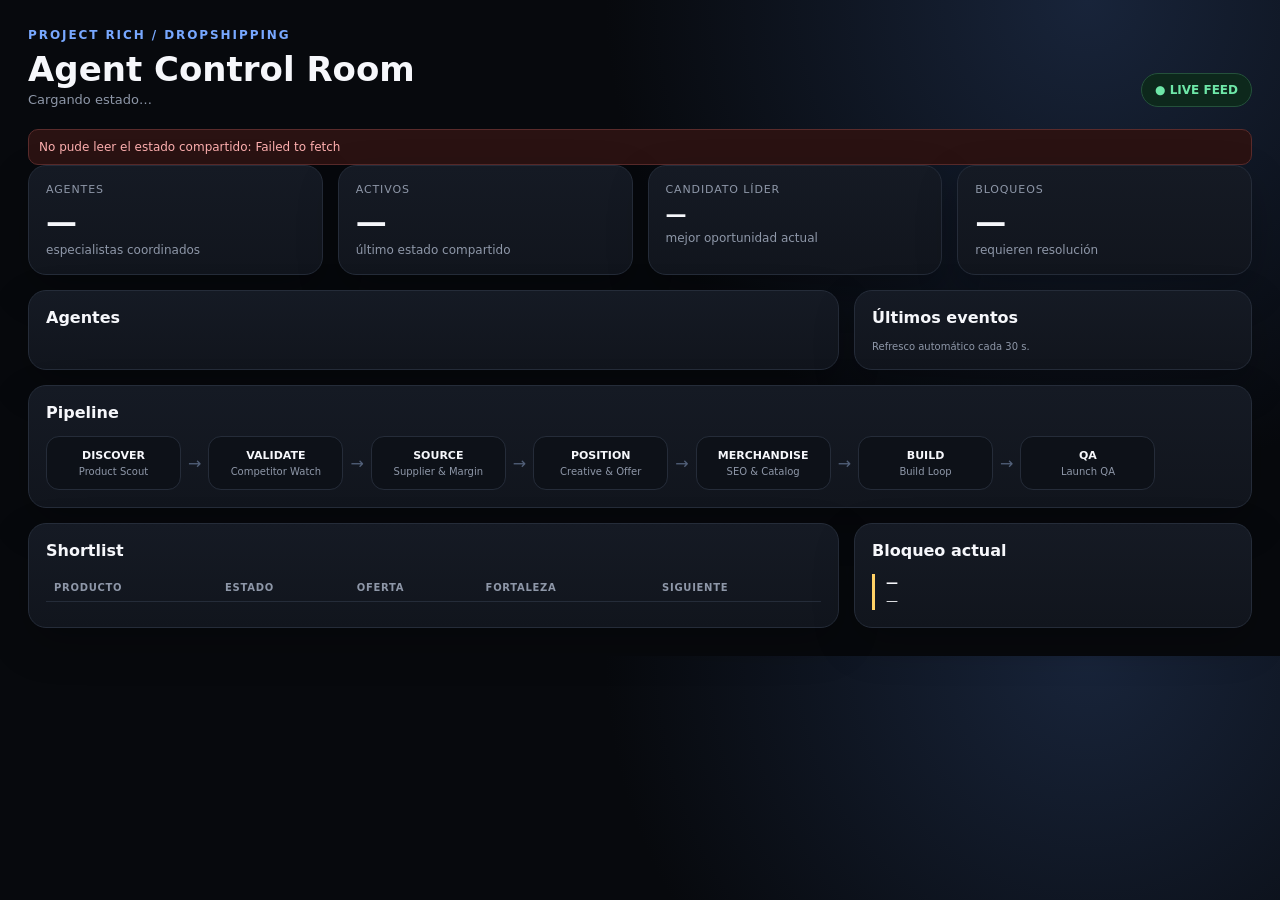
==== control-room/index.html @ 06566bf1 "Add live agent control room UI" ====
<!doctype html>
<html lang="es">
<head>
<meta charset="utf-8"/><meta name="viewport" content="width=device-width,initial-scale=1"/>
<title>Project Rich — Agent Control Room</title>
<style>
:root{--bg:#07090d;--panel:#11151d;--panel2:#151a24;--line:#252c39;--text:#f6f7fb;--muted:#8e97a8;--green:#6ee7a8;--amber:#ffd166;--blue:#78a8ff;--red:#ff7a7a}
*{box-sizing:border-box}body{margin:0;background:radial-gradient(circle at 85% 0,#18243a 0,#07090d 38%);color:var(--text);font-family:Inter,ui-sans-serif,system-ui,-apple-system,BlinkMacSystemFont,"Segoe UI",sans-serif}.wrap{max-width:1500px;margin:auto;padding:28px}.top{display:flex;justify-content:space-between;align-items:end;gap:16px;margin-bottom:22px}.eyebrow{font-size:12px;letter-spacing:.16em;text-transform:uppercase;color:var(--blue);font-weight:800}h1{font-size:34px;margin:7px 0 3px}.sub{font-size:13px;color:var(--muted)}.live{border:1px solid #24513b;background:#0d281c;color:var(--green);padding:9px 13px;border-radius:999px;font-size:12px;font-weight:800;white-space:nowrap}.grid{display:grid;grid-template-columns:repeat(12,1fr);gap:15px}.card{background:linear-gradient(180deg,var(--panel2),var(--panel));border:1px solid var(--line);border-radius:18px;padding:17px;box-shadow:0 16px 42px rgba(0,0,0,.23)}.kpi{grid-column:span 3}.wide{grid-column:span 8}.side{grid-column:span 4}.full{grid-column:1/-1}.label{font-size:11px;color:var(--muted);text-transform:uppercase;letter-spacing:.08em}.value{font-size:31px;font-weight:850;margin-top:7px}.note{font-size:12px;color:var(--muted);margin-top:4px}.title{font-size:16px;font-weight:850;margin:0 0 14px}.agents{display:grid;grid-template-columns:repeat(2,minmax(0,1fr));gap:11px}.agent{background:#0d1118;border:1px solid var(--line);border-radius:14px;padding:13px}.agent-top{display:flex;justify-content:space-between;gap:8px}.name{font-weight:800;font-size:14px}.role{font-size:11px;color:var(--muted);margin-top:3px}.state{padding:5px 8px;border-radius:999px;font-size:10px;font-weight:850;height:max-content}.active{background:#112a20;color:var(--green)}.waiting{background:#2b2412;color:var(--amber)}.scheduled{background:#17233a;color:var(--blue)}.bar{height:6px;background:#202633;border-radius:99px;overflow:hidden;margin:12px 0 8px}.fill{height:100%;background:linear-gradient(90deg,var(--blue),var(--green));border-radius:99px}.meta{display:flex;justify-content:space-between;gap:10px;font-size:10px;color:var(--muted)}.pipeline{display:flex;align-items:center;gap:7px;overflow-x:auto}.node{min-width:135px;text-align:center;padding:12px 10px;border:1px solid var(--line);border-radius:13px;background:#0d1118}.node b{display:block;font-size:11px}.node span{display:block;font-size:10px;color:var(--muted);margin-top:4px}.arrow{color:#526079}.table{width:100%;border-collapse:collapse;font-size:12px}.table th{text-align:left;color:var(--muted);font-size:10px;text-transform:uppercase;letter-spacing:.07em;border-bottom:1px solid var(--line);padding:8px}.table td{padding:10px 8px;border-bottom:1px solid #1d2330}.pill{display:inline-block;padding:4px 7px;border-radius:999px;font-size:9px;font-weight:850}.leader{background:#142c21;color:var(--green)}.watch{background:#2e2613;color:var(--amber)}.reserve{background:#1b2438;color:var(--blue)}.event{display:flex;gap:10px;padding:10px 0;border-bottom:1px solid #1d2330}.dot{width:8px;height:8px;border-radius:50%;background:var(--green);margin-top:6px;box-shadow:0 0 16px var(--green)}.event b{font-size:12px}.event p{font-size:11px;color:var(--muted);line-height:1.45;margin:3px 0 0}.blocker{border-left:3px solid var(--amber);padding-left:11px;font-size:12px;line-height:1.5}.footer{font-size:10px;color:var(--muted);margin-top:14px}.error{display:none;margin-top:12px;padding:10px;border:1px solid #5a2b2b;background:#2a1212;border-radius:10px;color:#ffb0b0;font-size:12px}
@media(max-width:900px){.kpi,.wide,.side{grid-column:1/-1}.agents{grid-template-columns:1fr}.top{align-items:flex-start;flex-direction:column}}
</style>
</head>
<body><div class="wrap">
<div class="top"><div><div class="eyebrow">Project Rich / Dropshipping</div><h1>Agent Control Room</h1><div class="sub" id="updated">Cargando estado…</div></div><div class="live">● LIVE FEED</div></div>
<div id="err" class="error"></div>
<div class="grid">
<div class="card kpi"><div class="label">Agentes</div><div class="value" id="agentCount">—</div><div class="note">especialistas coordinados</div></div>
<div class="card kpi"><div class="label">Activos</div><div class="value" id="activeCount">—</div><div class="note">último estado compartido</div></div>
<div class="card kpi"><div class="label">Candidato líder</div><div class="value" id="leader" style="font-size:21px">—</div><div class="note">mejor oportunidad actual</div></div>
<div class="card kpi"><div class="label">Bloqueos</div><div class="value" id="blockers">—</div><div class="note">requieren resolución</div></div>
<div class="card wide"><h2 class="title">Agentes</h2><div id="agents" class="agents"></div></div>
<div class="card side"><h2 class="title">Últimos eventos</h2><div id="events"></div><div class="footer">Refresco automático cada 30 s.</div></div>
<div class="card full"><h2 class="title">Pipeline</h2><div class="pipeline">
<div class="node"><b>DISCOVER</b><span>Product Scout</span></div><div class="arrow">→</div>
<div class="node"><b>VALIDATE</b><span>Competitor Watch</span></div><div class="arrow">→</div>
<div class="node"><b>SOURCE</b><span>Supplier & Margin</span></div><div class="arrow">→</div>
<div class="node"><b>POSITION</b><span>Creative & Offer</span></div><div class="arrow">→</div>
<div class="node"><b>MERCHANDISE</b><span>SEO & Catalog</span></div><div class="arrow">→</div>
<div class="node"><b>BUILD</b><span>Build Loop</span></div><div class="arrow">→</div>
<div class="node"><b>QA</b><span>Launch QA</span></div></div></div>
<div class="card wide"><h2 class="title">Shortlist</h2><table class="table"><thead><tr><th>Producto</th><th>Estado</th><th>Oferta</th><th>Fortaleza</th><th>Siguiente</th></tr></thead><tbody id="shortlist"></tbody></table></div>
<div class="card side"><h2 class="title">Bloqueo actual</h2><div class="blocker"><b id="blockTitle">—</b><br/><span id="blockDetail">—</span></div></div>
</div></div>
<script>
const STATE_URL='https://raw.githubusercontent.com/jackieb8877/Metertruth-SaaS/project-rich-control-room/control-room/state.json';
function esc(s){return String(s??'').replace(/[&<>"']/g,c=>({'&':'&amp;','<':'&lt;','>':'&gt;','"':'&quot;',"'":'&#39;'}[c]))}
function timeAgo(iso){if(!iso)return 'sin ejecución';const d=new Date(iso),m=Math.max(0,Math.floor((Date.now()-d)/60000));if(m<1)return 'ahora';if(m<60)return m+' min';const h=Math.floor(m/60);if(h<24)return h+' h';return Math.floor(h/24)+' d'}
function cls(s){return ['active','waiting','scheduled'].includes(s)?s:'waiting'}
async function load(){
 try{
  const r=await fetch(STATE_URL+'?t='+Date.now(),{cache:'no-store'}); if(!r.ok)throw new Error('HTTP '+r.status); const d=await r.json();
  document.getElementById('err').style.display='none';
  document.getElementById('updated').textContent='Estado actualizado: '+new Date(d.updated_at).toLocaleString('es-ES',{timeZone:'Atlantic/Canary'});
  document.getElementById('agentCount').textContent=d.agents.length;
  document.getElementById('activeCount').textContent=d.agents.filter(a=>a.status==='active').length;
  const lead=d.shortlist.find(x=>x.status==='LEADER');document.getElementById('leader').textContent=lead?lead.name:'—';
  document.getElementById('blockers').textContent=d.agents.filter(a=>a.blocker).length;
  document.getElementById('agents').innerHTML=d.agents.map(a=>'<div class="agent"><div class="agent-top"><div><div class="name">'+esc(a.name)+'</div><div class="role">'+esc(a.focus)+'</div></div><div class="state '+cls(a.status)+'">'+esc(a.status.toUpperCase())+'</div></div><div class="bar"><div class="fill" style="width:'+Math.min(100,Math.max(0,a.progress||0))+'%"></div></div><div class="meta"><span>'+esc(a.cadence)+'</span><span>'+esc(timeAgo(a.last_run))+'</span></div><div class="role" style="margin-top:8px">'+esc(a.summary)+'</div></div>').join('');
  document.getElementById('events').innerHTML=d.events.map(e=>'<div class="event"><div class="dot"></div><div><b>'+esc(e.title)+'</b><p>'+esc(e.agent)+' · '+esc(timeAgo(e.time))+'<br>'+esc(e.detail)+'</p></div></div>').join('');
  document.getElementById('shortlist').innerHTML=d.shortlist.map(x=>'<tr><td><b>'+esc(x.name)+'</b></td><td><span class="pill '+(x.status==='LEADER'?'leader':x.status==='WATCH'?'watch':'reserve')+'">'+esc(x.status)+'</span></td><td>'+esc(x.offer)+'</td><td>'+esc(x.strength)+'</td><td>'+esc(x.next)+'</td></tr>').join('');
  document.getElementById('blockTitle').textContent=d.blocker?.title||'Sin bloqueo';
  document.getElementById('blockDetail').textContent=d.blocker?.detail||'—';
 }catch(e){const el=document.getElementById('err');el.style.display='block';el.textContent='No pude leer el estado compartido: '+e.message}
}
load();setInterval(load,30000);
</script></body></html>
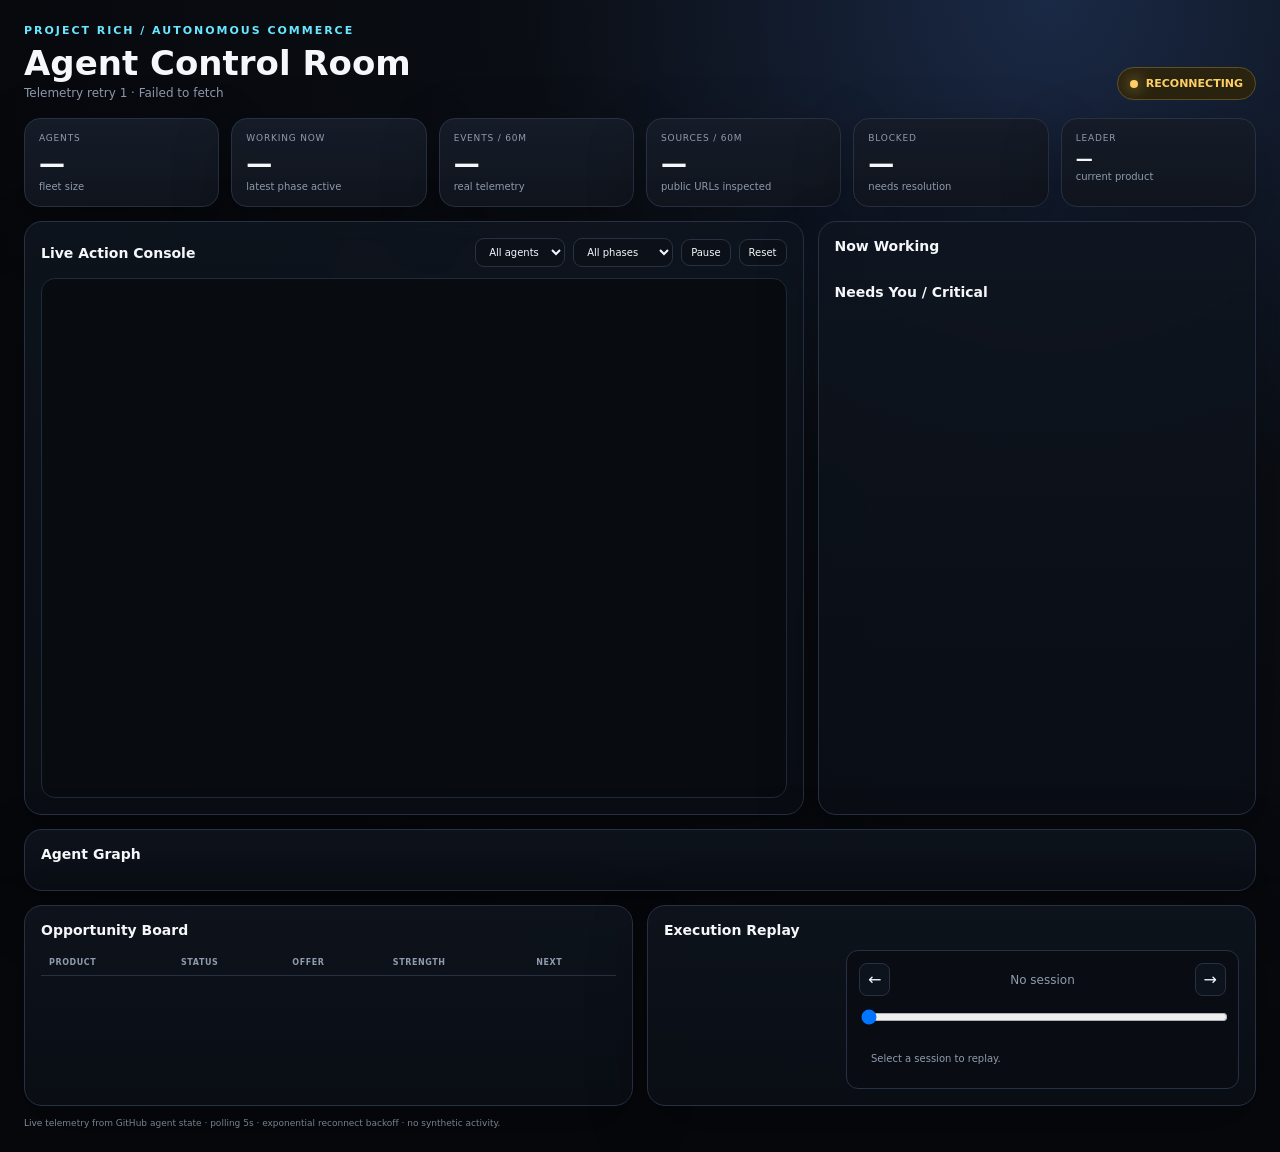
==== commit a219eca6: "Ship live observability dashboard with action console graph and replay" ====
--- a/control-room/index.html
+++ b/control-room/index.html
@@ -1,55 +1,177 @@
 <!doctype html>
 <html lang="es">
 <head>
-<meta charset="utf-8"/><meta name="viewport" content="width=device-width,initial-scale=1"/>
-<title>Project Rich — Agent Control Room</title>
+<meta charset="utf-8"/>
+<meta name="viewport" content="width=device-width,initial-scale=1"/>
+<title>Project Rich — Live Agent Control Room</title>
 <style>
-:root{--bg:#07090d;--panel:#11151d;--panel2:#151a24;--line:#252c39;--text:#f6f7fb;--muted:#8e97a8;--green:#6ee7a8;--amber:#ffd166;--blue:#78a8ff;--red:#ff7a7a}
-*{box-sizing:border-box}body{margin:0;background:radial-gradient(circle at 85% 0,#18243a 0,#07090d 38%);color:var(--text);font-family:Inter,ui-sans-serif,system-ui,-apple-system,BlinkMacSystemFont,"Segoe UI",sans-serif}.wrap{max-width:1500px;margin:auto;padding:28px}.top{display:flex;justify-content:space-between;align-items:end;gap:16px;margin-bottom:22px}.eyebrow{font-size:12px;letter-spacing:.16em;text-transform:uppercase;color:var(--blue);font-weight:800}h1{font-size:34px;margin:7px 0 3px}.sub{font-size:13px;color:var(--muted)}.live{border:1px solid #24513b;background:#0d281c;color:var(--green);padding:9px 13px;border-radius:999px;font-size:12px;font-weight:800;white-space:nowrap}.grid{display:grid;grid-template-columns:repeat(12,1fr);gap:15px}.card{background:linear-gradient(180deg,var(--panel2),var(--panel));border:1px solid var(--line);border-radius:18px;padding:17px;box-shadow:0 16px 42px rgba(0,0,0,.23)}.kpi{grid-column:span 3}.wide{grid-column:span 8}.side{grid-column:span 4}.full{grid-column:1/-1}.label{font-size:11px;color:var(--muted);text-transform:uppercase;letter-spacing:.08em}.value{font-size:31px;font-weight:850;margin-top:7px}.note{font-size:12px;color:var(--muted);margin-top:4px}.title{font-size:16px;font-weight:850;margin:0 0 14px}.agents{display:grid;grid-template-columns:repeat(2,minmax(0,1fr));gap:11px}.agent{background:#0d1118;border:1px solid var(--line);border-radius:14px;padding:13px}.agent-top{display:flex;justify-content:space-between;gap:8px}.name{font-weight:800;font-size:14px}.role{font-size:11px;color:var(--muted);margin-top:3px}.state{padding:5px 8px;border-radius:999px;font-size:10px;font-weight:850;height:max-content}.active{background:#112a20;color:var(--green)}.waiting{background:#2b2412;color:var(--amber)}.scheduled{background:#17233a;color:var(--blue)}.bar{height:6px;background:#202633;border-radius:99px;overflow:hidden;margin:12px 0 8px}.fill{height:100%;background:linear-gradient(90deg,var(--blue),var(--green));border-radius:99px}.meta{display:flex;justify-content:space-between;gap:10px;font-size:10px;color:var(--muted)}.pipeline{display:flex;align-items:center;gap:7px;overflow-x:auto}.node{min-width:135px;text-align:center;padding:12px 10px;border:1px solid var(--line);border-radius:13px;background:#0d1118}.node b{display:block;font-size:11px}.node span{display:block;font-size:10px;color:var(--muted);margin-top:4px}.arrow{color:#526079}.table{width:100%;border-collapse:collapse;font-size:12px}.table th{text-align:left;color:var(--muted);font-size:10px;text-transform:uppercase;letter-spacing:.07em;border-bottom:1px solid var(--line);padding:8px}.table td{padding:10px 8px;border-bottom:1px solid #1d2330}.pill{display:inline-block;padding:4px 7px;border-radius:999px;font-size:9px;font-weight:850}.leader{background:#142c21;color:var(--green)}.watch{background:#2e2613;color:var(--amber)}.reserve{background:#1b2438;color:var(--blue)}.event{display:flex;gap:10px;padding:10px 0;border-bottom:1px solid #1d2330}.dot{width:8px;height:8px;border-radius:50%;background:var(--green);margin-top:6px;box-shadow:0 0 16px var(--green)}.event b{font-size:12px}.event p{font-size:11px;color:var(--muted);line-height:1.45;margin:3px 0 0}.blocker{border-left:3px solid var(--amber);padding-left:11px;font-size:12px;line-height:1.5}.footer{font-size:10px;color:var(--muted);margin-top:14px}.error{display:none;margin-top:12px;padding:10px;border:1px solid #5a2b2b;background:#2a1212;border-radius:10px;color:#ffb0b0;font-size:12px}
-@media(max-width:900px){.kpi,.wide,.side{grid-column:1/-1}.agents{grid-template-columns:1fr}.top{align-items:flex-start;flex-direction:column}}
+:root{
+ --bg:#07090d;--panel:#10151e;--panel2:#151b27;--line:#283144;--text:#f5f7fb;--muted:#8f9bad;
+ --green:#70e3a6;--amber:#ffd166;--blue:#79a9ff;--red:#ff7d7d;--vio:#b18cff;--cyan:#69e7ff;
+ --glass:rgba(15,21,31,.86);--shadow:0 20px 60px rgba(0,0,0,.32)
+}
+*{box-sizing:border-box}html{scroll-behavior:smooth}body{margin:0;color:var(--text);font-family:Inter,ui-sans-serif,system-ui,-apple-system,BlinkMacSystemFont,"Segoe UI",sans-serif;background:
+ radial-gradient(circle at 82% 0,#1a2945 0,#0a0d13 34%,#06080c 72%);min-height:100vh}
+a{color:var(--blue);text-decoration:none}button,select{font:inherit}
+.wrap{max-width:1680px;margin:auto;padding:24px}.top{display:flex;justify-content:space-between;align-items:flex-end;gap:18px;margin-bottom:18px}
+.ey{font-size:11px;letter-spacing:.18em;text-transform:uppercase;color:var(--cyan);font-weight:900}.top h1{font-size:34px;margin:6px 0 3px}.sub{font-size:12px;color:var(--muted)}
+.conn{display:flex;align-items:center;gap:8px;padding:9px 12px;border:1px solid #29543f;border-radius:999px;background:#102a20;color:var(--green);font-size:11px;font-weight:900;white-space:nowrap}
+.conn.degraded{border-color:#604f24;background:#2a230f;color:var(--amber)}.conn.error{border-color:#623131;background:#2a1212;color:var(--red)}
+.pulse{width:8px;height:8px;border-radius:50%;background:currentColor;box-shadow:0 0 15px currentColor;animation:pulse 1.5s infinite}@keyframes pulse{50%{opacity:.35;box-shadow:none}}
+.metrics{display:grid;grid-template-columns:repeat(6,1fr);gap:12px;margin-bottom:14px}.metric{background:linear-gradient(180deg,var(--panel2),var(--panel));border:1px solid var(--line);border-radius:16px;padding:14px;box-shadow:var(--shadow)}
+.mlabel{font-size:9px;color:var(--muted);text-transform:uppercase;letter-spacing:.09em}.mval{font-size:26px;font-weight:900;margin-top:6px}.mnote{font-size:10px;color:var(--muted);margin-top:2px}
+.layout{display:grid;grid-template-columns:1.6fr .9fr;gap:14px}.card{background:linear-gradient(180deg,var(--glass),rgba(10,14,21,.94));backdrop-filter:blur(9px);border:1px solid var(--line);border-radius:18px;padding:16px;box-shadow:var(--shadow)}
+.card h2{font-size:14px;margin:0 0 12px}.toolbar{display:flex;flex-wrap:wrap;gap:8px;align-items:center;margin-bottom:11px}.toolbar select,.toolbar button{background:#0c1119;color:var(--text);border:1px solid var(--line);border-radius:9px;padding:7px 9px;font-size:10px}.toolbar button{cursor:pointer}.toolbar button:hover{border-color:#40506b}
+.console{height:520px;overflow:auto;border:1px solid #202a39;border-radius:14px;background:#080b10;padding:8px}.console::-webkit-scrollbar{width:8px}.console::-webkit-scrollbar-thumb{background:#293449;border-radius:20px}
+.event{display:grid;grid-template-columns:66px 120px 92px 1fr;gap:8px;padding:9px;border-bottom:1px solid #171f2b;align-items:flex-start}.event:hover{background:#0d131d}.time{font:10px ui-monospace,SFMono-Regular,Menlo,monospace;color:#728098}.agent{font-size:10px;font-weight:900}.phase{display:inline-block;font-size:8px;font-weight:900;letter-spacing:.07em;padding:4px 6px;border-radius:999px;text-align:center}.phase.start,.phase.action{background:#13253e;color:var(--blue)}.phase.observation{background:#102c28;color:#7ce7ca}.phase.decision{background:#2c2411;color:var(--amber)}.phase.artifact{background:#231a35;color:var(--vio)}.phase.blocked,.phase.error{background:#351616;color:var(--red)}.phase.done{background:#10291e;color:var(--green)}
+.etitle{font-size:11px;font-weight:850}.edetail{font-size:10px;color:var(--muted);line-height:1.4;margin-top:3px}.links{margin-top:5px;display:flex;gap:9px;flex-wrap:wrap}.links a,.artifact{font-size:9px}.artifact{color:var(--vio)}
+.now{display:grid;gap:9px}.nowrow{border:1px solid var(--line);background:#0c1119;border-radius:12px;padding:11px}.nowhead{display:flex;justify-content:space-between;gap:8px}.nowname{font-size:11px;font-weight:900}.nowstate{font-size:9px;font-weight:850}.running{color:var(--green)}.idle{color:var(--muted)}.blocked{color:var(--red)}.nowtext{font-size:10px;color:#c7ceda;margin-top:5px;line-height:1.4}
+.graph{display:grid;grid-template-columns:repeat(4,1fr);gap:10px}.node{position:relative;border:1px solid var(--line);background:#0b1017;border-radius:13px;padding:11px;min-height:82px;overflow:hidden}.node.active{border-color:#2d7655;box-shadow:0 0 25px rgba(112,227,166,.08)}.node.blocked{border-color:#6a3131}.node:after{content:"";position:absolute;right:-24px;top:50%;width:36px;height:2px;background:linear-gradient(90deg,var(--blue),transparent);opacity:.35;animation:flow 1.5s linear infinite}@keyframes flow{50%{opacity:1;transform:translateX(4px)}}.node:nth-child(4n):after{display:none}.nname{font-size:10px;font-weight:900}.nmeta{font-size:9px;color:var(--muted);margin-top:4px;line-height:1.35}.dot{display:inline-block;width:6px;height:6px;border-radius:50%;margin-right:5px;background:var(--muted)}.node.active .dot{background:var(--green);box-shadow:0 0 10px var(--green)}.node.blocked .dot{background:var(--red)}
+.lower{display:grid;grid-template-columns:1fr 1fr;gap:14px;margin-top:14px}.table{width:100%;border-collapse:collapse;font-size:10px}.table th{text-align:left;font-size:8px;color:var(--muted);text-transform:uppercase;letter-spacing:.07em;padding:8px;border-bottom:1px solid var(--line)}.table td{padding:9px 8px;border-bottom:1px solid #1d2532}.tag{font-size:8px;padding:4px 6px;border-radius:999px;font-weight:900}.leader{background:#10291e;color:var(--green)}.watch{background:#2b2411;color:var(--amber)}.reserve{background:#17233b;color:var(--blue)}
+.replay{display:grid;grid-template-columns:170px 1fr;gap:12px}.sessions{max-height:330px;overflow:auto}.session{padding:9px;border:1px solid var(--line);border-radius:10px;margin-bottom:7px;cursor:pointer;background:#0b1017}.session:hover,.session.sel{border-color:#4b5d7d}.session b{font-size:10px}.session div{font-size:9px;color:var(--muted);margin-top:3px}.replaypane{border:1px solid var(--line);border-radius:12px;padding:12px;background:#090d13}.stephead{display:flex;justify-content:space-between;align-items:center}.stephead button{background:#0d131d;border:1px solid var(--line);color:var(--text);border-radius:8px;padding:6px 8px;cursor:pointer}.stepbody{margin-top:12px}.bigphase{font-size:9px;font-weight:900;color:var(--vio);letter-spacing:.1em}.steptitle{font-size:16px;font-weight:900;margin-top:5px}.stepdetail{font-size:11px;color:var(--muted);line-height:1.5;margin-top:8px}.scrub{width:100%;margin-top:13px}
+.alert{border-left:3px solid var(--amber);padding:9px 11px;background:#201b0d;border-radius:8px;font-size:10px;color:#e8dca6;line-height:1.45;margin-bottom:8px}.alert.critical{border-color:var(--red);background:#241010;color:#efb3b3}
+.foot{font-size:9px;color:var(--muted);margin-top:12px}.empty{font-size:10px;color:var(--muted);padding:12px}
+@media(max-width:1200px){.metrics{grid-template-columns:repeat(3,1fr)}.layout{grid-template-columns:1fr}.graph{grid-template-columns:repeat(3,1fr)}}@media(max-width:780px){.metrics{grid-template-columns:repeat(2,1fr)}.graph{grid-template-columns:repeat(2,1fr)}.lower{grid-template-columns:1fr}.event{grid-template-columns:55px 90px 78px 1fr}.replay{grid-template-columns:1fr}.top{align-items:flex-start;flex-direction:column}}
 </style>
 </head>
-<body><div class="wrap">
-<div class="top"><div><div class="eyebrow">Project Rich / Dropshipping</div><h1>Agent Control Room</h1><div class="sub" id="updated">Cargando estado…</div></div><div class="live">● LIVE FEED</div></div>
-<div id="err" class="error"></div>
-<div class="grid">
-<div class="card kpi"><div class="label">Agentes</div><div class="value" id="agentCount">—</div><div class="note">especialistas coordinados</div></div>
-<div class="card kpi"><div class="label">Activos</div><div class="value" id="activeCount">—</div><div class="note">último estado compartido</div></div>
-<div class="card kpi"><div class="label">Candidato líder</div><div class="value" id="leader" style="font-size:21px">—</div><div class="note">mejor oportunidad actual</div></div>
-<div class="card kpi"><div class="label">Bloqueos</div><div class="value" id="blockers">—</div><div class="note">requieren resolución</div></div>
-<div class="card wide"><h2 class="title">Agentes</h2><div id="agents" class="agents"></div></div>
-<div class="card side"><h2 class="title">Últimos eventos</h2><div id="events"></div><div class="footer">Refresco automático cada 30 s.</div></div>
-<div class="card full"><h2 class="title">Pipeline</h2><div class="pipeline">
-<div class="node"><b>DISCOVER</b><span>Product Scout</span></div><div class="arrow">→</div>
-<div class="node"><b>VALIDATE</b><span>Competitor Watch</span></div><div class="arrow">→</div>
-<div class="node"><b>SOURCE</b><span>Supplier & Margin</span></div><div class="arrow">→</div>
-<div class="node"><b>POSITION</b><span>Creative & Offer</span></div><div class="arrow">→</div>
-<div class="node"><b>MERCHANDISE</b><span>SEO & Catalog</span></div><div class="arrow">→</div>
-<div class="node"><b>BUILD</b><span>Build Loop</span></div><div class="arrow">→</div>
-<div class="node"><b>QA</b><span>Launch QA</span></div></div></div>
-<div class="card wide"><h2 class="title">Shortlist</h2><table class="table"><thead><tr><th>Producto</th><th>Estado</th><th>Oferta</th><th>Fortaleza</th><th>Siguiente</th></tr></thead><tbody id="shortlist"></tbody></table></div>
-<div class="card side"><h2 class="title">Bloqueo actual</h2><div class="blocker"><b id="blockTitle">—</b><br/><span id="blockDetail">—</span></div></div>
-</div></div>
+<body>
+<div class="wrap">
+ <div class="top">
+  <div><div class="ey">Project Rich / Autonomous Commerce</div><h1>Agent Control Room</h1><div class="sub" id="subtitle">Connecting telemetry…</div></div>
+  <div id="conn" class="conn"><span class="pulse"></span><span>CONNECTING</span></div>
+ </div>
+
+ <div class="metrics">
+  <div class="metric"><div class="mlabel">Agents</div><div class="mval" id="mAgents">—</div><div class="mnote">fleet size</div></div>
+  <div class="metric"><div class="mlabel">Working now</div><div class="mval" id="mWorking">—</div><div class="mnote">latest phase active</div></div>
+  <div class="metric"><div class="mlabel">Events / 60m</div><div class="mval" id="mEvents">—</div><div class="mnote">real telemetry</div></div>
+  <div class="metric"><div class="mlabel">Sources / 60m</div><div class="mval" id="mSources">—</div><div class="mnote">public URLs inspected</div></div>
+  <div class="metric"><div class="mlabel">Blocked</div><div class="mval" id="mBlocked">—</div><div class="mnote">needs resolution</div></div>
+  <div class="metric"><div class="mlabel">Leader</div><div class="mval" id="mLeader" style="font-size:17px">—</div><div class="mnote">current product</div></div>
+ </div>
+
+ <div class="layout">
+  <div class="card">
+   <div class="toolbar">
+    <h2 style="margin:0 auto 0 0">Live Action Console</h2>
+    <select id="agentFilter"><option value="">All agents</option></select>
+    <select id="phaseFilter"><option value="">All phases</option><option>start</option><option>action</option><option>observation</option><option>decision</option><option>artifact</option><option>blocked</option><option>done</option><option>error</option></select>
+    <button id="pauseBtn">Pause</button><button id="clearFilter">Reset</button>
+   </div>
+   <div id="console" class="console"></div>
+  </div>
+  <div class="card">
+   <h2>Now Working</h2>
+   <div id="now" class="now"></div>
+   <h2 style="margin-top:18px">Needs You / Critical</h2>
+   <div id="needs"></div>
+  </div>
+ </div>
+
+ <div class="card" style="margin-top:14px">
+  <h2>Agent Graph</h2>
+  <div id="graph" class="graph"></div>
+ </div>
+
+ <div class="lower">
+  <div class="card">
+   <h2>Opportunity Board</h2>
+   <table class="table"><thead><tr><th>Product</th><th>Status</th><th>Offer</th><th>Strength</th><th>Next</th></tr></thead><tbody id="shortlist"></tbody></table>
+  </div>
+  <div class="card">
+   <h2>Execution Replay</h2>
+   <div class="replay">
+    <div id="sessions" class="sessions"></div>
+    <div class="replaypane">
+     <div class="stephead"><button id="prevStep">←</button><div id="stepCount" class="sub">No session</div><button id="nextStep">→</button></div>
+     <input id="scrub" class="scrub" type="range" min="0" max="0" value="0"/>
+     <div id="stepBody" class="stepbody"><div class="empty">Select a session to replay.</div></div>
+    </div>
+   </div>
+  </div>
+ </div>
+ <div class="foot">Live telemetry from GitHub agent state · polling 5s · exponential reconnect backoff · no synthetic activity.</div>
+</div>
 <script>
-const STATE_URL='https://raw.githubusercontent.com/jackieb8877/Metertruth-SaaS/project-rich-control-room/control-room/state.json';
+const ROOT='https://raw.githubusercontent.com/jackieb8877/Metertruth-SaaS/project-rich-control-room/control-room/';
+const AGENTS=['product-scout','store-builder','customer-voice','supplier-margin','ads-intelligence','competitor-watch','creative-offer','finance-profit','seo-catalog','compliance-risk','launch-qa','orchestrator'];
+const LABELS={
+ 'product-scout':'Product Scout','store-builder':'Store Builder','customer-voice':'Customer Voice','supplier-margin':'Supplier & Margin',
+ 'ads-intelligence':'Ads Intelligence','competitor-watch':'Competitor Watch','creative-offer':'Creative & Offer','finance-profit':'Finance & Profit',
+ 'seo-catalog':'SEO & Catalog','compliance-risk':'Compliance & Risk','launch-qa':'Launch QA','orchestrator':'Orchestrator'
+};
+let paused=false,lastData=null,retries=0,selectedSession=null,stepIndex=0,timer=null;
 function esc(s){return String(s??'').replace(/[&<>"']/g,c=>({'&':'&amp;','<':'&lt;','>':'&gt;','"':'&quot;',"'":'&#39;'}[c]))}
-function timeAgo(iso){if(!iso)return 'sin ejecución';const d=new Date(iso),m=Math.max(0,Math.floor((Date.now()-d)/60000));if(m<1)return 'ahora';if(m<60)return m+' min';const h=Math.floor(m/60);if(h<24)return h+' h';return Math.floor(h/24)+' d'}
-function cls(s){return ['active','waiting','scheduled'].includes(s)?s:'waiting'}
-async function load(){
+function ageMin(ts){if(!ts)return Infinity;return Math.max(0,(Date.now()-new Date(ts))/60000)}
+function ago(ts){const m=ageMin(ts);if(!isFinite(m))return 'never';if(m<1)return 'now';if(m<60)return Math.floor(m)+'m';if(m<1440)return Math.floor(m/60)+'h';return Math.floor(m/1440)+'d'}
+function clock(ts){try{return new Date(ts).toLocaleTimeString('es-ES',{timeZone:'Atlantic/Canary',hour:'2-digit',minute:'2-digit',second:'2-digit'})}catch{return '—'}}
+function deriveRunId(e){if(e.run_id)return e.run_id;const d=new Date(e.ts||0);const bucket=[d.getUTCFullYear(),String(d.getUTCMonth()+1).padStart(2,'0'),String(d.getUTCDate()).padStart(2,'0'),String(d.getUTCHours()).padStart(2,'0')].join('');return (e.agent_id||'agent')+'-'+bucket}
+async function getJson(path){const r=await fetch(ROOT+path+'?t='+Date.now(),{cache:'no-store'});if(!r.ok)throw new Error(path+' HTTP '+r.status);return r.json()}
+function latestByAgent(events){const map={};[...events].sort((a,b)=>new Date(a.ts)-new Date(b.ts)).forEach(e=>map[e.agent_id]=e);return map}
+function workingAgents(events,states){const latest=latestByAgent(events),now=[];for(const id of AGENTS){const e=latest[id],s=states.find(x=>x.id===id);let work=false;if(e&&['start','action','observation','artifact','decision'].includes(e.phase)&&ageMin(e.ts)<20)work=true;now.push({id,event:e,state:s,work})}return now}
+function setConn(mode,msg){const el=document.getElementById('conn');el.className='conn'+(mode==='ok'?'':mode==='degraded'?' degraded':' error');el.innerHTML='<span class="pulse"></span><span>'+esc(msg)+'</span>'}
+function render(data){
+ lastData=data;
+ const {events,states,state}=data;const recent=events.filter(e=>ageMin(e.ts)<=60),work=workingAgents(events,states);
+ document.getElementById('mAgents').textContent=states.length;
+ document.getElementById('mWorking').textContent=work.filter(x=>x.work).length;
+ document.getElementById('mEvents').textContent=recent.length;
+ document.getElementById('mSources').textContent=new Set(recent.map(e=>e.source_url).filter(Boolean)).size;
+ document.getElementById('mBlocked').textContent=states.filter(s=>s.blocker||s.status==='blocked').length;
+ const lead=(state.shortlist||[]).find(x=>x.status==='LEADER');document.getElementById('mLeader').textContent=lead?.name||'—';
+ document.getElementById('subtitle').textContent='Live telemetry · feed '+ago(data.feedUpdated)+' · '+new Date().toLocaleTimeString('es-ES',{timeZone:'Atlantic/Canary'});
+ renderFilters(states);renderConsole(events);renderNow(work);renderNeeds(states,state);renderGraph(work);renderShortlist(state.shortlist||[]);renderSessions(events);
+}
+function renderFilters(states){
+ const sel=document.getElementById('agentFilter'),cur=sel.value;sel.innerHTML='<option value="">All agents</option>'+states.map(s=>'<option value="'+esc(s.id)+'">'+esc(s.name||LABELS[s.id]||s.id)+'</option>').join('');sel.value=cur;
+}
+function renderConsole(events){
+ const af=document.getElementById('agentFilter').value,pf=document.getElementById('phaseFilter').value;
+ let list=[...events].sort((a,b)=>new Date(b.ts)-new Date(a.ts));if(af)list=list.filter(e=>e.agent_id===af);if(pf)list=list.filter(e=>e.phase===pf);list=list.slice(0,120);
+ document.getElementById('console').innerHTML=list.length?list.map(e=>'<div class="event"><div class="time">'+esc(clock(e.ts))+'</div><div class="agent">'+esc(LABELS[e.agent_id]||e.agent_id)+'</div><div><span class="phase '+esc(e.phase||'action')+'">'+esc((e.phase||'action').toUpperCase())+'</span></div><div><div class="etitle">'+esc(e.title||'Update')+'</div><div class="edetail">'+esc(e.detail||'')+'</div><div class="links">'+(e.source_url?'<a href="'+esc(e.source_url)+'" target="_blank" rel="noopener">source ↗</a>':'')+(e.artifact_path?'<span class="artifact">'+esc(e.artifact_path)+'</span>':'')+(e.run_id?'<span class="artifact">run '+esc(e.run_id)+'</span>':'')+'</div></div></div>').join(''):'<div class="empty">No events match the filters.</div>';
+}
+function renderNow(work){
+ const items=work.filter(x=>x.work||x.state?.blocker).sort((a,b)=>(b.work?1:0)-(a.work?1:0));document.getElementById('now').innerHTML=items.length?items.map(x=>'<div class="nowrow"><div class="nowhead"><div class="nowname">'+esc(x.state?.name||LABELS[x.id]||x.id)+'</div><div class="nowstate '+(x.state?.blocker?'blocked':x.work?'running':'idle')+'">'+(x.state?.blocker?'BLOCKED':x.work?'WORKING':'IDLE')+'</div></div><div class="nowtext">'+esc(x.event?.title||x.state?.summary||'Waiting')+'</div><div class="sub" style="margin-top:4px">'+(x.event?'last action '+ago(x.event.ts):'no live action yet')+'</div></div>').join(''):'<div class="empty">No agent is actively executing at this second.</div>';
+}
+function renderNeeds(states,state){
+ const arr=states.filter(s=>s.blocker);if(state.blocker?.detail&&!arr.some(x=>x.blocker===state.blocker.detail))arr.unshift({name:state.blocker.title||'Global blocker',blocker:state.blocker.detail,status:'blocked'});
+ document.getElementById('needs').innerHTML=arr.length?arr.slice(0,5).map(x=>'<div class="alert '+(x.status==='blocked'?'critical':'')+'"><b>'+esc(x.name||'Blocker')+'</b><br>'+esc(x.blocker)+'</div>').join(''):'<div class="empty">No human action required.</div>';
+}
+function renderGraph(work){
+ document.getElementById('graph').innerHTML=work.map(x=>'<div class="node '+(x.state?.blocker?'blocked':x.work?'active':'')+'"><div class="nname"><span class="dot"></span>'+esc(x.state?.name||LABELS[x.id]||x.id)+'</div><div class="nmeta">'+esc(x.event?.title||x.state?.summary||'Waiting')+'</div><div class="nmeta" style="margin-top:6px">'+(x.state?.last_run?'heartbeat '+ago(x.state.last_run):'no heartbeat')+'</div></div>').join('');
+}
+function renderShortlist(list){
+ document.getElementById('shortlist').innerHTML=list.length?list.map(x=>'<tr><td><b>'+esc(x.name)+'</b></td><td><span class="tag '+(x.status==='LEADER'?'leader':x.status==='WATCH'?'watch':'reserve')+'">'+esc(x.status)+'</span></td><td>'+esc(x.offer)+'</td><td>'+esc(x.strength)+'</td><td>'+esc(x.next)+'</td></tr>').join(''):'<tr><td colspan="5" class="empty">No shortlist yet.</td></tr>';
+}
+function buildSessions(events){
+ const map={};events.forEach(e=>{const id=deriveRunId(e);(map[id]??=[]).push(e)});return Object.entries(map).map(([id,evs])=>({id,events:evs.sort((a,b)=>new Date(a.ts)-new Date(b.ts)),agent:evs[0]?.agent_id,start:evs[0]?.ts,end:evs[evs.length-1]?.ts})).sort((a,b)=>new Date(b.start)-new Date(a.start));
+}
+function renderSessions(events){
+ const ss=buildSessions(events).slice(0,30);if(selectedSession&&!ss.some(s=>s.id===selectedSession))selectedSession=null;if(!selectedSession&&ss.length)selectedSession=ss[0].id;
+ document.getElementById('sessions').innerHTML=ss.length?ss.map(s=>'<div class="session '+(s.id===selectedSession?'sel':'')+'" data-id="'+esc(s.id)+'"><b>'+esc(LABELS[s.agent]||s.agent)+'</b><div>'+esc(clock(s.start))+' · '+s.events.length+' steps</div></div>').join(''):'<div class="empty">No sessions yet.</div>';
+ document.querySelectorAll('.session').forEach(el=>el.onclick=()=>{selectedSession=el.dataset.id;stepIndex=0;renderSessions(events)});
+ const current=ss.find(s=>s.id===selectedSession);renderReplay(current);
+}
+function renderReplay(session){
+ const body=document.getElementById('stepBody'),scrub=document.getElementById('scrub');if(!session){body.innerHTML='<div class="empty">Select a session to replay.</div>';document.getElementById('stepCount').textContent='No session';scrub.max=0;scrub.value=0;return}
+ stepIndex=Math.max(0,Math.min(stepIndex,session.events.length-1));const e=session.events[stepIndex];scrub.max=Math.max(0,session.events.length-1);scrub.value=stepIndex;document.getElementById('stepCount').textContent=(stepIndex+1)+' / '+session.events.length+' · '+esc(LABELS[session.agent]||session.agent);
+ body.innerHTML='<div class="bigphase">'+esc((e.phase||'action').toUpperCase())+' · '+esc(clock(e.ts))+'</div><div class="steptitle">'+esc(e.title||'Update')+'</div><div class="stepdetail">'+esc(e.detail||'')+'</div><div class="links">'+(e.source_url?'<a href="'+esc(e.source_url)+'" target="_blank" rel="noopener">open source ↗</a>':'')+(e.artifact_path?'<span class="artifact">'+esc(e.artifact_path)+'</span>':'')+'</div>';
+}
+async function tick(){
+ if(paused){schedule(5000);return}
  try{
-  const r=await fetch(STATE_URL+'?t='+Date.now(),{cache:'no-store'}); if(!r.ok)throw new Error('HTTP '+r.status); const d=await r.json();
-  document.getElementById('err').style.display='none';
-  document.getElementById('updated').textContent='Estado actualizado: '+new Date(d.updated_at).toLocaleString('es-ES',{timeZone:'Atlantic/Canary'});
-  document.getElementById('agentCount').textContent=d.agents.length;
-  document.getElementById('activeCount').textContent=d.agents.filter(a=>a.status==='active').length;
-  const lead=d.shortlist.find(x=>x.status==='LEADER');document.getElementById('leader').textContent=lead?lead.name:'—';
-  document.getElementById('blockers').textContent=d.agents.filter(a=>a.blocker).length;
-  document.getElementById('agents').innerHTML=d.agents.map(a=>'<div class="agent"><div class="agent-top"><div><div class="name">'+esc(a.name)+'</div><div class="role">'+esc(a.focus)+'</div></div><div class="state '+cls(a.status)+'">'+esc(a.status.toUpperCase())+'</div></div><div class="bar"><div class="fill" style="width:'+Math.min(100,Math.max(0,a.progress||0))+'%"></div></div><div class="meta"><span>'+esc(a.cadence)+'</span><span>'+esc(timeAgo(a.last_run))+'</span></div><div class="role" style="margin-top:8px">'+esc(a.summary)+'</div></div>').join('');
-  document.getElementById('events').innerHTML=d.events.map(e=>'<div class="event"><div class="dot"></div><div><b>'+esc(e.title)+'</b><p>'+esc(e.agent)+' · '+esc(timeAgo(e.time))+'<br>'+esc(e.detail)+'</p></div></div>').join('');
-  document.getElementById('shortlist').innerHTML=d.shortlist.map(x=>'<tr><td><b>'+esc(x.name)+'</b></td><td><span class="pill '+(x.status==='LEADER'?'leader':x.status==='WATCH'?'watch':'reserve')+'">'+esc(x.status)+'</span></td><td>'+esc(x.offer)+'</td><td>'+esc(x.strength)+'</td><td>'+esc(x.next)+'</td></tr>').join('');
-  document.getElementById('blockTitle').textContent=d.blocker?.title||'Sin bloqueo';
-  document.getElementById('blockDetail').textContent=d.blocker?.detail||'—';
- }catch(e){const el=document.getElementById('err');el.style.display='block';el.textContent='No pude leer el estado compartido: '+e.message}
+  const [feed,state,...states]=await Promise.all([getJson('live-feed.json'),getJson('state.json').catch(()=>({shortlist:[],blocker:null})),...AGENTS.map(id=>getJson('agents/'+id+'.json').catch(()=>({id,name:LABELS[id],status:'stale',last_run:null,summary:'State unavailable',blocker:null,progress:0})))]);
+  retries=0;setConn('ok','LIVE');render({events:feed.events||[],feedUpdated:feed.updated_at,states,state});schedule(5000);
+ }catch(err){retries++;setConn(retries<3?'degraded':'error',retries<3?'RECONNECTING':'FEED ERROR');document.getElementById('subtitle').textContent='Telemetry retry '+retries+' · '+err.message;schedule(Math.min(3000*Math.pow(2,retries-1),30000))}
 }
-load();setInterval(load,30000);
-</script></body></html>+function schedule(ms){clearTimeout(timer);timer=setTimeout(tick,ms)}
+document.getElementById('pauseBtn').onclick=()=>{paused=!paused;document.getElementById('pauseBtn').textContent=paused?'Resume':'Pause';if(!paused)tick()}
+document.getElementById('clearFilter').onclick=()=>{document.getElementById('agentFilter').value='';document.getElementById('phaseFilter').value='';if(lastData)renderConsole(lastData.events)}
+document.getElementById('agentFilter').onchange=()=>lastData&&renderConsole(lastData.events);document.getElementById('phaseFilter').onchange=()=>lastData&&renderConsole(lastData.events);
+document.getElementById('prevStep').onclick=()=>{stepIndex--;if(lastData)renderSessions(lastData.events)};document.getElementById('nextStep').onclick=()=>{stepIndex++;if(lastData)renderSessions(lastData.events)};
+document.getElementById('scrub').oninput=e=>{stepIndex=Number(e.target.value);if(lastData){const s=buildSessions(lastData.events).find(x=>x.id===selectedSession);renderReplay(s)}}
+window.addEventListener('error',e=>setConn('degraded','UI WARNING'));window.addEventListener('unhandledrejection',e=>setConn('degraded','UI WARNING'));
+tick();
+</script>
+</body>
+</html>
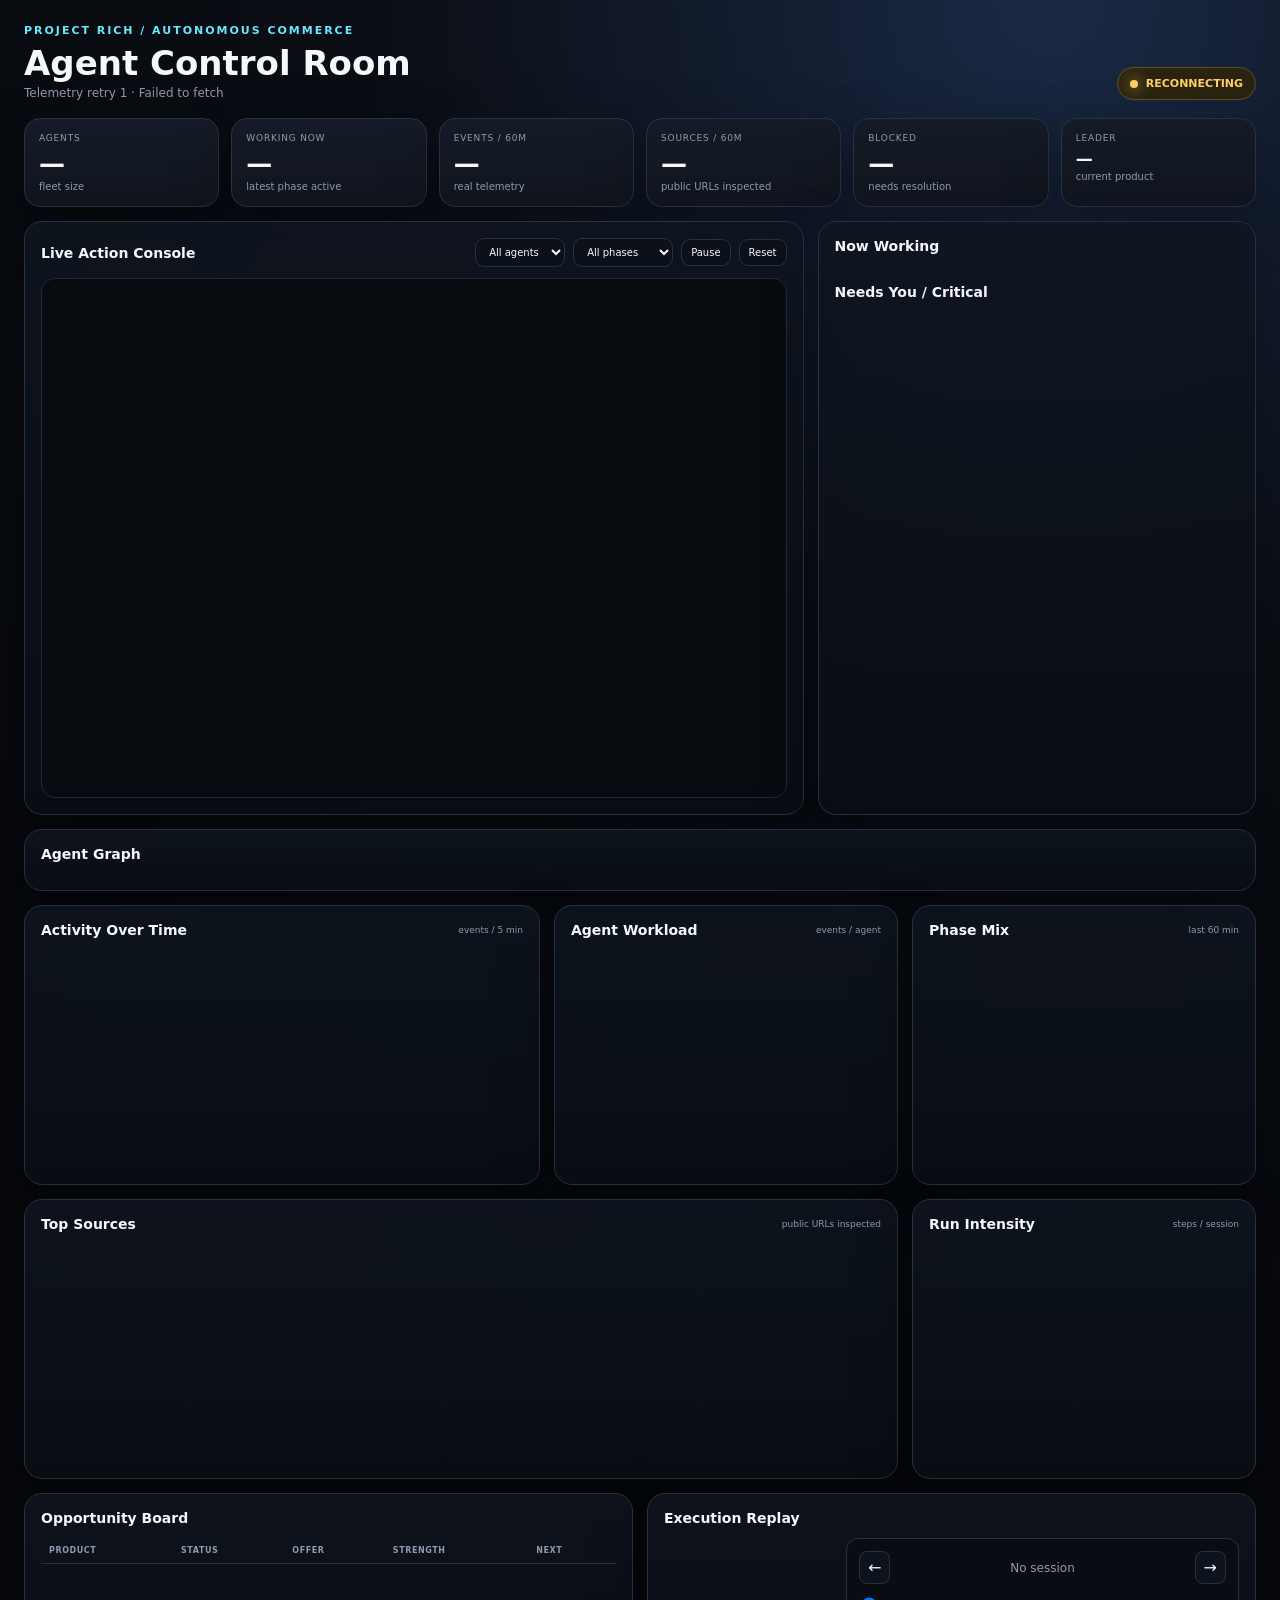
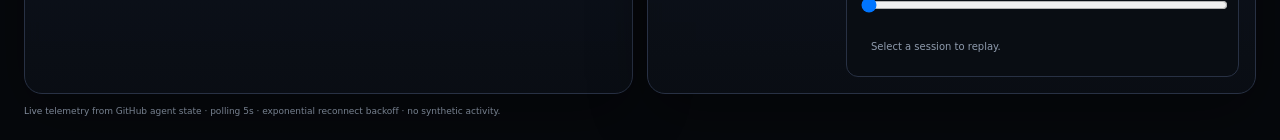
==== commit a086c50b: "Add interactive observability charts to live control room" ====
--- a/control-room/index.html
+++ b/control-room/index.html
@@ -31,7 +31,7 @@
 .replay{display:grid;grid-template-columns:170px 1fr;gap:12px}.sessions{max-height:330px;overflow:auto}.session{padding:9px;border:1px solid var(--line);border-radius:10px;margin-bottom:7px;cursor:pointer;background:#0b1017}.session:hover,.session.sel{border-color:#4b5d7d}.session b{font-size:10px}.session div{font-size:9px;color:var(--muted);margin-top:3px}.replaypane{border:1px solid var(--line);border-radius:12px;padding:12px;background:#090d13}.stephead{display:flex;justify-content:space-between;align-items:center}.stephead button{background:#0d131d;border:1px solid var(--line);color:var(--text);border-radius:8px;padding:6px 8px;cursor:pointer}.stepbody{margin-top:12px}.bigphase{font-size:9px;font-weight:900;color:var(--vio);letter-spacing:.1em}.steptitle{font-size:16px;font-weight:900;margin-top:5px}.stepdetail{font-size:11px;color:var(--muted);line-height:1.5;margin-top:8px}.scrub{width:100%;margin-top:13px}
 .alert{border-left:3px solid var(--amber);padding:9px 11px;background:#201b0d;border-radius:8px;font-size:10px;color:#e8dca6;line-height:1.45;margin-bottom:8px}.alert.critical{border-color:var(--red);background:#241010;color:#efb3b3}
 .foot{font-size:9px;color:var(--muted);margin-top:12px}.empty{font-size:10px;color:var(--muted);padding:12px}
-@media(max-width:1200px){.metrics{grid-template-columns:repeat(3,1fr)}.layout{grid-template-columns:1fr}.graph{grid-template-columns:repeat(3,1fr)}}@media(max-width:780px){.metrics{grid-template-columns:repeat(2,1fr)}.graph{grid-template-columns:repeat(2,1fr)}.lower{grid-template-columns:1fr}.event{grid-template-columns:55px 90px 78px 1fr}.replay{grid-template-columns:1fr}.top{align-items:flex-start;flex-direction:column}}
+.charts{display:grid;grid-template-columns:1.5fr 1fr 1fr;gap:14px;margin-top:14px}.chartbox{min-height:280px}.charthead{display:flex;justify-content:space-between;align-items:center;margin-bottom:10px}.charthead h2{margin:0}.chartlegend{font-size:9px;color:var(--muted)}.svgchart{width:100%;height:220px;display:block}.axis{stroke:#2a3446;stroke-width:1}.gridline{stroke:#1d2633;stroke-width:1}.chartlabel{fill:#7e8aa0;font-size:9px}.barrect{fill:#79a9ff;opacity:.85}.barrect:hover{opacity:1}.linepath{fill:none;stroke:#70e3a6;stroke-width:3}.areapath{fill:url(#areaGrad);opacity:.35}.dotpt{fill:#70e3a6;stroke:#0b1017;stroke-width:2}.donutwrap{display:flex;align-items:center;justify-content:center;gap:18px;height:220px}.donut{width:170px;height:170px}.legendlist{display:grid;gap:7px}.legenditem{display:flex;align-items:center;gap:7px;font-size:9px;color:var(--muted)}.legenddot{width:9px;height:9px;border-radius:50%}.sourcebar{display:grid;grid-template-columns:110px 1fr 28px;gap:8px;align-items:center;margin:8px 0}.sourcebar .track{height:8px;background:#1a2230;border-radius:99px;overflow:hidden}.sourcebar .fillbar{height:100%;background:linear-gradient(90deg,var(--vio),var(--blue));border-radius:99px}.sourcebar .lbl{font-size:9px;color:#c8cfda;overflow:hidden;text-overflow:ellipsis;white-space:nowrap}.sourcebar .num{font-size:9px;color:var(--muted);text-align:right}@media(max-width:1200px){.charts{grid-template-columns:1fr 1fr}.charts .chartbox:first-child{grid-column:1/-1}}{.metrics{grid-template-columns:repeat(3,1fr)}.layout{grid-template-columns:1fr}.graph{grid-template-columns:repeat(3,1fr)}}@media(max-width:780px){.metrics{grid-template-columns:repeat(2,1fr)}.graph{grid-template-columns:repeat(2,1fr)}.lower{grid-template-columns:1fr}.event{grid-template-columns:55px 90px 78px 1fr}.replay{grid-template-columns:1fr}.top{align-items:flex-start;flex-direction:column}}
 </style>
 </head>
 <body>
@@ -73,7 +73,30 @@
   <div id="graph" class="graph"></div>
  </div>
 
- <div class="lower">
+ <div class="charts">
+  <div class="card chartbox">
+    <div class="charthead"><h2>Activity Over Time</h2><div class="chartlegend">events / 5 min</div></div>
+    <svg id="activityChart" class="svgchart" viewBox="0 0 700 220" preserveAspectRatio="none"></svg>
+  </div>
+  <div class="card chartbox">
+    <div class="charthead"><h2>Agent Workload</h2><div class="chartlegend">events / agent</div></div>
+    <svg id="agentChart" class="svgchart" viewBox="0 0 420 220" preserveAspectRatio="none"></svg>
+  </div>
+  <div class="card chartbox">
+    <div class="charthead"><h2>Phase Mix</h2><div class="chartlegend">last 60 min</div></div>
+    <div class="donutwrap"><svg id="phaseChart" class="donut" viewBox="0 0 120 120"></svg><div id="phaseLegend" class="legendlist"></div></div>
+  </div>
+  <div class="card chartbox" style="grid-column:span 2">
+    <div class="charthead"><h2>Top Sources</h2><div class="chartlegend">public URLs inspected</div></div>
+    <div id="sourceChart"></div>
+  </div>
+  <div class="card chartbox">
+    <div class="charthead"><h2>Run Intensity</h2><div class="chartlegend">steps / session</div></div>
+    <svg id="runChart" class="svgchart" viewBox="0 0 420 220" preserveAspectRatio="none"></svg>
+  </div>
+</div>
+
+<div class="lower">
   <div class="card">
    <h2>Opportunity Board</h2>
    <table class="table"><thead><tr><th>Product</th><th>Status</th><th>Offer</th><th>Strength</th><th>Next</th></tr></thead><tbody id="shortlist"></tbody></table>
@@ -120,7 +143,7 @@
  document.getElementById('mBlocked').textContent=states.filter(s=>s.blocker||s.status==='blocked').length;
  const lead=(state.shortlist||[]).find(x=>x.status==='LEADER');document.getElementById('mLeader').textContent=lead?.name||'—';
  document.getElementById('subtitle').textContent='Live telemetry · feed '+ago(data.feedUpdated)+' · '+new Date().toLocaleTimeString('es-ES',{timeZone:'Atlantic/Canary'});
- renderFilters(states);renderConsole(events);renderNow(work);renderNeeds(states,state);renderGraph(work);renderShortlist(state.shortlist||[]);renderSessions(events);
+ renderFilters(states);renderConsole(events);renderNow(work);renderNeeds(states,state);renderGraph(work);renderShortlist(state.shortlist||[]);renderSessions(events);renderCharts(events);
 }
 function renderFilters(states){
  const sel=document.getElementById('agentFilter'),cur=sel.value;sel.innerHTML='<option value="">All agents</option>'+states.map(s=>'<option value="'+esc(s.id)+'">'+esc(s.name||LABELS[s.id]||s.id)+'</option>').join('');sel.value=cur;
@@ -157,6 +180,47 @@
  stepIndex=Math.max(0,Math.min(stepIndex,session.events.length-1));const e=session.events[stepIndex];scrub.max=Math.max(0,session.events.length-1);scrub.value=stepIndex;document.getElementById('stepCount').textContent=(stepIndex+1)+' / '+session.events.length+' · '+esc(LABELS[session.agent]||session.agent);
  body.innerHTML='<div class="bigphase">'+esc((e.phase||'action').toUpperCase())+' · '+esc(clock(e.ts))+'</div><div class="steptitle">'+esc(e.title||'Update')+'</div><div class="stepdetail">'+esc(e.detail||'')+'</div><div class="links">'+(e.source_url?'<a href="'+esc(e.source_url)+'" target="_blank" rel="noopener">open source ↗</a>':'')+(e.artifact_path?'<span class="artifact">'+esc(e.artifact_path)+'</span>':'')+'</div>';
 }
+function svgEl(tag,attrs={},text=''){const e=document.createElementNS('http://www.w3.org/2000/svg',tag);Object.entries(attrs).forEach(([k,v])=>e.setAttribute(k,v));if(text)e.textContent=text;return e}
+function clearSvg(id){const s=document.getElementById(id);while(s.firstChild)s.removeChild(s.firstChild);return s}
+function bucketEvents(events,mins=5,count=12){
+ const now=Date.now(),size=mins*60000,arr=Array(count).fill(0);
+ events.forEach(e=>{const d=now-new Date(e.ts).getTime();if(d>=0&&d<count*size){const idx=count-1-Math.floor(d/size);if(idx>=0&&idx<count)arr[idx]++}});
+ return arr
+}
+function renderActivity(events){
+ const svg=clearSvg('activityChart'),w=700,h=220,p=28,vals=bucketEvents(events,5,12),max=Math.max(1,...vals);
+ const defs=svgEl('defs'),grad=svgEl('linearGradient',{id:'areaGrad',x1:'0',x2:'0',y1:'0',y2:'1'});grad.appendChild(svgEl('stop',{offset:'0%','stop-color':'#70e3a6'}));grad.appendChild(svgEl('stop',{offset:'100%','stop-color':'#70e3a6','stop-opacity':'0'}));defs.appendChild(grad);svg.appendChild(defs);
+ for(let i=0;i<4;i++){const y=p+(h-2*p)*i/3;svg.appendChild(svgEl('line',{x1:p,y1:y,x2:w-p,y2:y,class:'gridline'}))}
+ const pts=vals.map((v,i)=>[p+(w-2*p)*i/(vals.length-1),h-p-(h-2*p)*v/max]);
+ const line='M '+pts.map(p=>p.join(',')).join(' L ');
+ const area=line+' L '+pts[pts.length-1][0]+','+(h-p)+' L '+pts[0][0]+','+(h-p)+' Z';
+ svg.appendChild(svgEl('path',{d:area,class:'areapath'}));svg.appendChild(svgEl('path',{d:line,class:'linepath'}));
+ pts.forEach((pt,i)=>{const c=svgEl('circle',{cx:pt[0],cy:pt[1],r:4,class:'dotpt'});c.appendChild(svgEl('title',{},vals[i]+' events'));svg.appendChild(c)});
+ vals.forEach((v,i)=>{if(i%2===0)svg.appendChild(svgEl('text',{x:p+(w-2*p)*i/(vals.length-1),y:h-7,'text-anchor':'middle',class:'chartlabel'},'-'+((vals.length-1-i)*5)+'m'))});
+}
+function renderAgentChart(events){
+ const svg=clearSvg('agentChart'),w=420,h=220,p=24,cut=Date.now()-60*60000,counts={};events.filter(e=>new Date(e.ts).getTime()>=cut).forEach(e=>counts[e.agent_id]=(counts[e.agent_id]||0)+1);
+ const rows=Object.entries(counts).sort((a,b)=>b[1]-a[1]).slice(0,8),max=Math.max(1,...rows.map(x=>x[1]));
+ rows.forEach(([id,v],i)=>{const y=10+i*25,bw=(w-150)*v/max;svg.appendChild(svgEl('text',{x:4,y:y+13,class:'chartlabel'},LABELS[id]||id));const r=svgEl('rect',{x:130,y,width:bw,height:14,rx:7,class:'barrect'});r.appendChild(svgEl('title',{},v+' events'));svg.appendChild(r);svg.appendChild(svgEl('text',{x:136+bw,y:y+12,class:'chartlabel'},String(v)))});
+ if(!rows.length)svg.appendChild(svgEl('text',{x:20,y:40,class:'chartlabel'},'No recent activity'));
+}
+function renderPhaseChart(events){
+ const svg=clearSvg('phaseChart'),legend=document.getElementById('phaseLegend'),cut=Date.now()-60*60000,counts={};events.filter(e=>new Date(e.ts).getTime()>=cut).forEach(e=>counts[e.phase||'action']=(counts[e.phase||'action']||0)+1);
+ const colors={start:'#79a9ff',action:'#69e7ff',observation:'#7ce7ca',decision:'#ffd166',artifact:'#b18cff',blocked:'#ff7d7d',done:'#70e3a6',error:'#ff4d6d'},entries=Object.entries(counts),total=Math.max(1,entries.reduce((s,[,v])=>s+v,0));
+ let off=0;entries.forEach(([k,v])=>{const pct=v/total,len=pct*251.2;svg.appendChild(svgEl('circle',{cx:60,cy:60,r:40,fill:'none',stroke:colors[k]||'#8f9bad','stroke-width':18,'stroke-dasharray':len+' '+(251.2-len),'stroke-dashoffset':-off,transform:'rotate(-90 60 60)'}));off+=len});
+ svg.appendChild(svgEl('text',{x:60,y:57,'text-anchor':'middle',class:'chartlabel'},String(total)));svg.appendChild(svgEl('text',{x:60,y:70,'text-anchor':'middle',class:'chartlabel'},'events'));
+ legend.innerHTML=entries.sort((a,b)=>b[1]-a[1]).map(([k,v])=>'<div class="legenditem"><span class="legenddot" style="background:'+(colors[k]||'#8f9bad')+'"></span>'+esc(k)+' · '+v+'</div>').join('')||'<div class="empty">No data</div>';
+}
+function renderSources(events){
+ const cut=Date.now()-60*60000,counts={};events.filter(e=>e.source_url&&new Date(e.ts).getTime()>=cut).forEach(e=>{let host=e.source_url;try{host=new URL(e.source_url).hostname.replace(/^www\./,'')}catch{}counts[host]=(counts[host]||0)+1});
+ const rows=Object.entries(counts).sort((a,b)=>b[1]-a[1]).slice(0,8),max=Math.max(1,...rows.map(x=>x[1]));document.getElementById('sourceChart').innerHTML=rows.length?rows.map(([h,v])=>'<div class="sourcebar"><div class="lbl">'+esc(h)+'</div><div class="track"><div class="fillbar" style="width:'+(100*v/max)+'%"></div></div><div class="num">'+v+'</div></div>').join(''):'<div class="empty">No source URLs in the last hour.</div>';
+}
+function renderRunChart(events){
+ const svg=clearSvg('runChart'),w=420,h=220,p=24,ss=buildSessions(events).slice(0,10).reverse(),max=Math.max(1,...ss.map(s=>s.events.length));
+ ss.forEach((s,i)=>{const x=p+i*((w-2*p)/Math.max(1,ss.length)),bw=Math.max(10,(w-2*p)/Math.max(1,ss.length)-8),bh=(h-55)*s.events.length/max,y=h-30-bh;const r=svgEl('rect',{x,y,width:bw,height:bh,rx:5,class:'barrect'});r.appendChild(svgEl('title',{},LABELS[s.agent]+' · '+s.events.length+' steps'));svg.appendChild(r);svg.appendChild(svgEl('text',{x:x+bw/2,y:h-12,'text-anchor':'middle',class:'chartlabel'},(LABELS[s.agent]||s.agent).split(' ')[0].slice(0,5)))});
+ if(!ss.length)svg.appendChild(svgEl('text',{x:20,y:40,class:'chartlabel'},'No sessions yet'));
+}
+function renderCharts(events){renderActivity(events);renderAgentChart(events);renderPhaseChart(events);renderSources(events);renderRunChart(events)}
 async function tick(){
  if(paused){schedule(5000);return}
  try{
